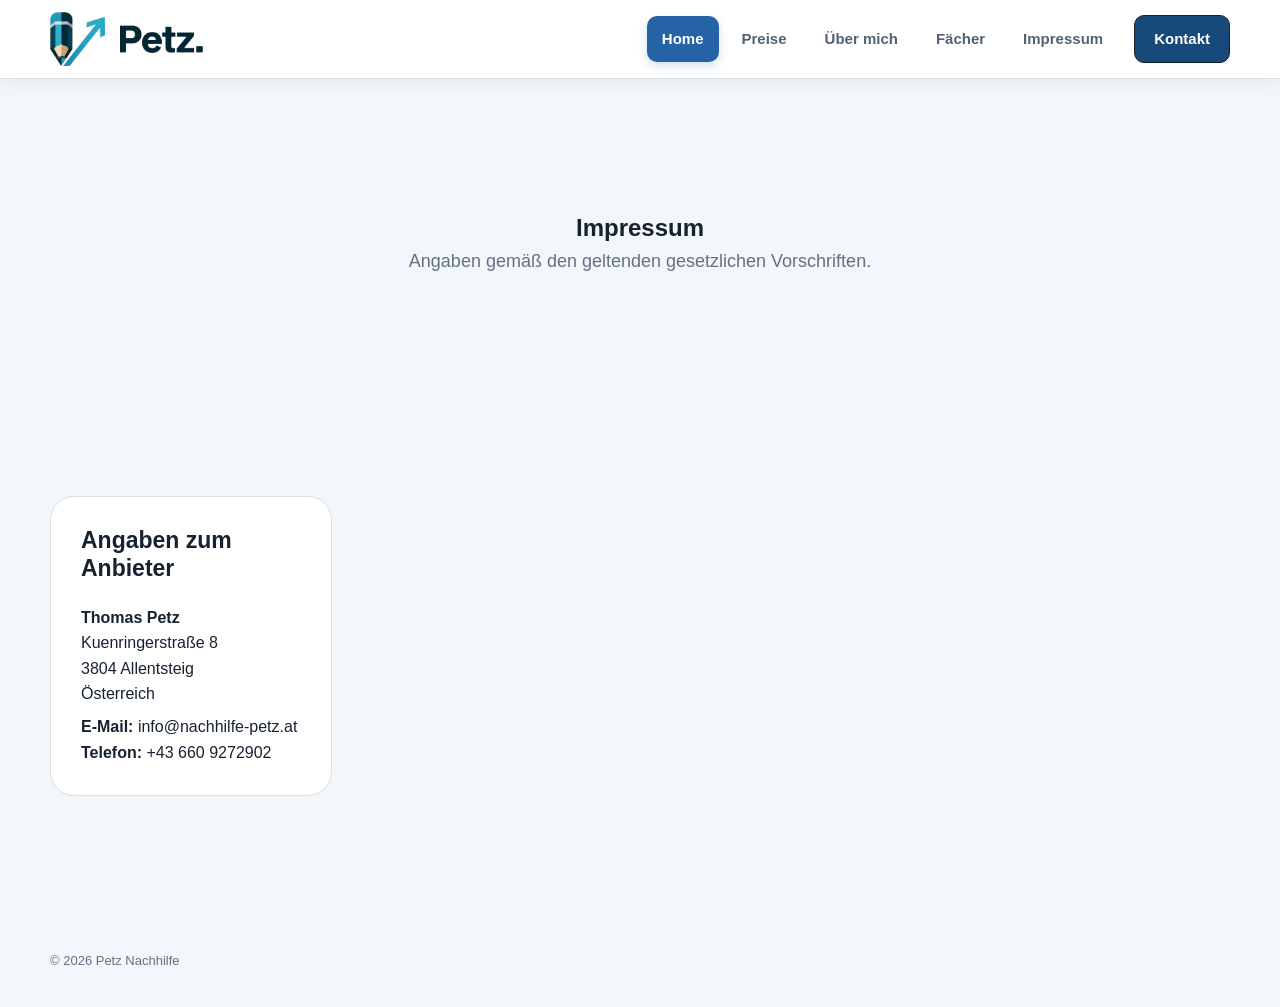
==== impressum/index.html @ 468039ac "Update links in impressum/index.html" ====
<!DOCTYPE html>
<html lang="de">
<head>
    <meta charset="UTF-8">
    <meta name="viewport" content="width=device-width, initial-scale=1.0">
    <title>Impressum | Petz Nachhilfe</title>
    <link rel="stylesheet" href="../style.css">
</head>

<body class="prices-site">

<!-- =======================================================
       NAVIGATION
  ======================================================== -->

  <header class="site-header">
    <div class="container nav">

        <a href="../index.html" class="logo-link">
    <img src="../logo.png" alt="Petz Nachhilfe Logo" class="site-logo">
        </a>

        <nav class="main-nav">
            <a href="../index.html" class="active">Home</a>
            <a href="../preise/">Preise</a>
            <a href="#ueber-mich">Über mich</a>
            <a href="#faecher">Fächer</a>
            <a href="/index.html/">Impressum</a>
            <a href="#kontakt" class="nav-contact">Kontakt</a>
        </nav>

    </div>
</header>

<main class="container prices-page">

    <section class="prices-intro">
        <h2>Impressum</h2>
        <p>Angaben gemäß den geltenden gesetzlichen Vorschriften.</p>
    </section>

    <section class="prices">

        <div class="price-card">
            <h3>Angaben zum Anbieter</h3>

            <p>
                <strong>Thomas Petz</strong><br>
                Kuenringerstraße 8<br>
                3804 Allentsteig<br>
                Österreich
            </p>

            <p>
                <strong>E-Mail:</strong>
                info@nachhilfe-petz.at<br>

                <strong>Telefon:</strong>
                +43 660 9272902
            </p>
        </div>

    </section>

</main>

<footer>
    <div class="container">
        <p>&copy; 2026 Petz Nachhilfe</p>
    </div>
</footer>

</body>
</html>
---- style.css ----
/* =========================================================
   PETZ NACHHILFE — ZENTRALES STYLESHEET
   ========================================================= */

:root {
  --background: #f3f6fa;
  --white: #ffffff;
  --black: #172231;
  --gray: #647184;
  --light-gray: #d9e0e8;
  --blue: #2563a6;
  --dark-blue: #174a7a;
  --light-blue: #e8f1fa;

  --max-width: 1180px;
  --radius: 24px;
}

/* =========================================================
   GRUNDLAGEN
   ========================================================= */

* {
  box-sizing: border-box;
  margin: 0;
  padding: 0;
}

html {
  scroll-behavior: smooth;
}

body {
  font-family: Arial, Helvetica, sans-serif;
  background: var(--background);
  color: var(--black);
  line-height: 1.6;
}

a {
  color: inherit;
  text-decoration: none;
}

button {
  font-family: inherit;
}

img {
  display: block;
  max-width: 100%;
}

.container {
  width: min(calc(100% - 40px), var(--max-width));
  margin: 0 auto;
}

/* =========================================================
   NAVIGATION
   ========================================================= */

header {
  position: fixed;
  top: 0;
  left: 0;
  right: 0;
  z-index: 1000;

  background: rgba(243, 246, 250, 0.94);
  backdrop-filter: blur(14px);
  border-bottom: 1px solid rgba(0, 0, 0, 0.08);

  transition: box-shadow 0.2s ease;
}

nav {
  height: 76px;
  display: flex;
  align-items: center;
  justify-content: space-between;
  gap: 30px;
}

.logo {
  font-size: 15px;
  font-weight: 800;
  letter-spacing: 0.13em;
  white-space: nowrap;
}

.nav-links {
  display: flex;
  align-items: center;
  gap: 30px;
  font-size: 14px;
  font-weight: 700;
}

.nav-links a {
  transition: color 0.2s ease;
}

.nav-links a:hover {
  color: var(--dark-blue);
}

.nav-contact {
  border: 1px solid var(--black);
  border-radius: 100px;
  padding: 10px 20px;
  transition: background 0.2s ease, color 0.2s ease;
}

.nav-contact:hover {
  background: var(--black);
  color: var(--white);
}

.mobile-menu {
  display: none;
  border: 0;
  background: transparent;
  font-size: 28px;
  cursor: pointer;
}

/* =========================================================
   ALLGEMEINE ELEMENTE
   ========================================================= */

.eyebrow {
  margin-bottom: 18px;
  color: var(--dark-blue);
  font-size: 13px;
  font-weight: 800;
  letter-spacing: 0.18em;
  text-transform: uppercase;
}

.button {
  display: inline-flex;
  align-items: center;
  justify-content: center;
  padding: 14px 24px;
  border: 1px solid var(--black);
  border-radius: 100px;
  font-weight: 800;
  transition: transform 0.2s ease, background 0.2s ease, color 0.2s ease;
}

.button:hover {
  transform: translateY(-2px);
}

.button-primary {
  background: var(--black);
  color: var(--white);
}

.button-primary:hover {
  background: #333;
}

.button-secondary:hover {
  background: var(--white);
}

section {
  padding: 105px 0;
}

.section-heading {
  max-width: 760px;
  margin-bottom: 55px;
}

.section-heading h2 {
  margin-bottom: 16px;
  font-size: clamp(36px, 5vw, 60px);
  line-height: 1.05;
  letter-spacing: -0.04em;
}

.section-heading p {
  color: var(--gray);
  font-size: 18px;
}

/* =========================================================
   STARTSEITE — HERO
   ========================================================= */

.hero {
  min-height: 94vh;
  display: flex;
  align-items: center;
  padding: 140px 0 90px;

  background:
    radial-gradient(
      circle at 85% 20%,
      rgba(37, 99, 166, 0.20),
      transparent 30%
    ),
    radial-gradient(
      circle at 10% 85%,
      rgba(37, 99, 166, 0.10),
      transparent 30%
    );
}

.hero-grid {
  display: grid;
  grid-template-columns: 1.15fr 0.85fr;
  gap: 70px;
  align-items: center;
}

.hero h1 {
  margin-bottom: 28px;
  font-size: clamp(48px, 7vw, 88px);
  line-height: 0.98;
  letter-spacing: -0.05em;
}

.hero-description {
  max-width: 650px;
  margin-bottom: 34px;
  color: var(--gray);
  font-size: 19px;
}

.buttons {
  display: flex;
  flex-wrap: wrap;
  gap: 14px;
}

.hero-card {
  min-height: 440px;
  padding: 38px;
  display: flex;
  flex-direction: column;
  justify-content: space-between;
  position: relative;
  overflow: hidden;

  color: var(--white);
  background: var(--black);
  border-radius: 34px;
  box-shadow: 0 25px 70px rgba(0, 0, 0, 0.16);
}

.hero-card::after {
  content: "";
  position: absolute;
  width: 310px;
  height: 310px;
  right: -100px;
  top: -100px;
  border-radius: 50%;
  background: var(--blue);
}

.formula {
  position: relative;
  z-index: 1;
  font-size: 65px;
  font-weight: 800;
  letter-spacing: -0.06em;
}

.hero-card-text {
  position: relative;
  z-index: 1;
  max-width: 320px;
  color: #d5d5d5;
}

/* =========================================================
   STARTSEITE — FÄCHER
   ========================================================= */

.subjects {
  display: grid;
  grid-template-columns: repeat(3, 1fr);
  gap: 18px;
}

.subject {
  min-height: 250px;
  padding: 30px;
  background: var(--white);
  border: 1px solid var(--light-gray);
  border-radius: var(--radius);
  transition: transform 0.25s ease, box-shadow 0.25s ease;
}

.subject:hover {
  transform: translateY(-5px);
  box-shadow: 0 15px 40px rgba(0, 0, 0, 0.07);
}

.subject-number,
.step-number,
.mode-number {
  color: var(--dark-blue);
  font-size: 13px;
  font-weight: 800;
  letter-spacing: 0.1em;
}

.subject h3 {
  margin: 50px 0 12px;
  font-size: 25px;
}

.subject p,
.mode p,
.step p {
  color: var(--gray);
}

/* =========================================================
   STARTSEITE — ÜBER MICH
   ========================================================= */

.about {
  background: var(--white);
}

.about-grid {
  display: grid;
  grid-template-columns: 0.8fr 1.2fr;
  gap: 70px;
  align-items: center;
}

.portrait {
  min-height: 520px;
  display: flex;
  align-items: flex-end;
  justify-content: center;
  overflow: hidden;
  border-radius: 30px;
  background: linear-gradient(145deg, #252525, #918575);
}

.portrait-person {
  width: 64%;
  height: 74%;
  background: #dedede;
  border-radius: 48% 48% 0 0;
  opacity: 0.9;
}

.about-content h2 {
  margin-bottom: 25px;
  font-size: clamp(40px, 5vw, 63px);
  line-height: 1;
}

.about-content p {
  margin-bottom: 17px;
  color: var(--gray);
  font-size: 17px;
}

/* =========================================================
   STARTSEITE — ABLAUF
   ========================================================= */

.steps {
  display: grid;
  gap: 0;
}

.step {
  display: grid;
  grid-template-columns: 100px 1fr;
  gap: 30px;
  padding: 30px 0;
  border-top: 1px solid var(--light-gray);
}

.step:last-child {
  border-bottom: 1px solid var(--light-gray);
}

.step h3 {
  margin-bottom: 3px;
  font-size: 25px;
}

.step-label {
  margin-bottom: 10px;
  color: var(--gray);
  font-size: 14px;
  font-weight: 700;
  letter-spacing: 0.08em;
  text-transform: uppercase;
}

.step p {
  max-width: 850px;
}

/* =========================================================
   STARTSEITE — PRÄSENZ / ONLINE
   ========================================================= */

.learning-modes {
  display: grid;
  grid-template-columns: 1fr 1fr;
  gap: 18px;
  margin-top: 25px;
}

.mode {
  padding: 30px;
  background: var(--white);
  border: 1px solid var(--light-gray);
  border-radius: 22px;
}

.mode h3 {
  margin: 14px 0 8px;
  font-size: 24px;
}

/* =========================================================
   STARTSEITE — FAQ
   ========================================================= */

.faq {
  background: var(--white);
}

.faq-list {
  max-width: 900px;
}

details {
  padding: 22px 0;
  border-top: 1px solid var(--light-gray);
}

details:last-child {
  border-bottom: 1px solid var(--light-gray);
}

summary {
  position: relative;
  padding-right: 40px;
  cursor: pointer;
  list-style: none;
  font-size: 18px;
  font-weight: 800;
}

summary::-webkit-details-marker {
  display: none;
}

summary::after {
  content: "+";
  position: absolute;
  right: 0;
  top: -5px;
  font-size: 25px;
  font-weight: 400;
}

details[open] summary::after {
  content: "−";
}

details p {
  max-width: 800px;
  padding-top: 15px;
  color: var(--gray);
}

/* =========================================================
   STARTSEITE — KONTAKT
   ========================================================= */

.contact-box {
  display: grid;
  grid-template-columns: 1fr 1fr;
  gap: 50px;
  padding: 70px;
  color: var(--white);
  background: var(--black);
  border-radius: 34px;
}

.contact-box h2 {
  margin-bottom: 20px;
  font-size: clamp(42px, 5vw, 66px);
  line-height: 1;
}

.contact-box p {
  max-width: 550px;
  color: #c9c9c9;
}

.contact-details {
  display: flex;
  flex-direction: column;
  justify-content: center;
  gap: 18px;
}

.contact-link {
  padding-bottom: 12px;
  border-bottom: 1px solid #555;
  font-size: 20px;
  font-weight: 700;
  transition: color 0.2s ease;
}

.contact-link:hover {
  color: var(--blue);
}

.contact-button {
  width: max-content;
  color: var(--white);
  border-color: #777;
}

.contact-button:hover {
  background: var(--white);
  color: var(--black);
}

/* =========================================================
   PREISSEITE
   ========================================================= */

.prices-page {
  padding-top: 120px;
}

.prices-intro {
  max-width: 760px;
  margin: 0 auto 55px;
  text-align: center;
}

.prices-intro h1 {
  margin-bottom: 16px;
  font-size: clamp(48px, 7vw, 76px);
  line-height: 1;
  letter-spacing: -0.05em;
}

.prices-intro p {
  color: var(--gray);
  font-size: 18px;
}

.prices {
  display: grid;
  grid-template-columns: repeat(4, 1fr);
  gap: 18px;
}

.price-card {
  min-height: 300px;
  padding: 30px;
  display: flex;
  flex-direction: column;
  justify-content: space-between;

  background: var(--white);
  border: 1px solid var(--light-gray);
  border-radius: var(--radius);

  transition: transform 0.25s ease, box-shadow 0.25s ease;
}

.price-card:hover {
  transform: translateY(-5px);
  box-shadow: 0 15px 40px rgba(0, 0, 0, 0.07);
}

.price-card h3 {
  margin-bottom: 15px;
  font-size: 23px;
  line-height: 1.2;
}

.description {
  color: var(--gray);
}

.price {
  margin-top: 30px;
  color: var(--black);
  font-size: 32px;
  font-weight: 800;
  letter-spacing: -0.03em;
}

.intensive {
  margin-top: 18px;
  min-height: auto;
  display: grid;
  grid-template-columns: 1fr auto;
  gap: 40px;
  align-items: end;
}

.intensive .price {
  margin-top: 0;
  white-space: nowrap;
}

.note {
  margin-top: 18px;
  padding: 30px;
  background: var(--black);
  color: #c9c9c9;
  border-radius: var(--radius);
}

.note strong {
  display: block;
  margin-bottom: 8px;
  color: var(--white);
}

/* =========================================================
   FOOTER
   ========================================================= */

footer {
  padding: 35px 0;
  color: var(--gray);
  font-size: 13px;
}

footer .container {
  display: flex;
  justify-content: space-between;
  gap: 20px;
  flex-wrap: wrap;
}

/* =========================================================
   RESPONSIVE
   ========================================================= */

@media (max-width: 1000px) {
  .prices {
    grid-template-columns: repeat(2, 1fr);
  }
}

@media (max-width: 850px) {
  .mobile-menu {
    display: block;
  }

  .nav-links {
    display: none;
    position: absolute;
    top: 76px;
    left: 0;
    right: 0;
    padding: 20px;
    flex-direction: column;
    align-items: flex-start;
    background: var(--background);
    border-bottom: 1px solid var(--light-gray);
  }

  .nav-links.active {
    display: flex;
  }

  .hero-grid,
  .about-grid,
  .contact-box {
    grid-template-columns: 1fr;
  }

  .hero-card {
    min-height: 320px;
  }

  .subjects {
    grid-template-columns: 1fr 1fr;
  }

  .intensive {
    grid-template-columns: 1fr;
    align-items: start;
  }

  .intensive .price {
    margin-top: 10px;
  }
}

@media (max-width: 560px) {
  .container {
    width: min(calc(100% - 28px), var(--max-width));
  }

  section {
    padding: 75px 0;
  }

  .hero {
    padding-top: 120px;
  }

  .hero h1 {
    font-size: 52px;
  }

  .hero-description {
    font-size: 17px;
  }

  .formula {
    font-size: 48px;
  }

  .subjects,
  .prices,
  .learning-modes {
    grid-template-columns: 1fr;
  }

  .step {
    grid-template-columns: 1fr;
    gap: 10px;
  }

  .portrait {
    min-height: 400px;
  }

  .contact-box {
    padding: 35px 28px;
    border-radius: 25px;
  }

  .contact-link {
    font-size: 17px;
  }

  .prices-page {
    padding-top: 105px;
  }

  .price-card {
    min-height: 250px;
  }

  footer .container {
    flex-direction: column;
  }
}


/* =========================================================
   BLAU-AKZENTE
   ========================================================= */

.nav-contact:hover {
  background: var(--dark-blue);
}

.button-primary {
  background: var(--dark-blue);
}

.button-primary:hover {
  background: #123b62;
}

.subject:hover,
.price-card:hover {
  border-color: #c3d5e7;
}

.price {
  color: var(--dark-blue);
}

.note {
  background: var(--dark-blue);
}

.mode:hover {
  border-color: #c3d5e7;
}

.contact-link:hover {
  color: var(--blue);
}

/* =========================================================
   PREISSEITE 
   ========================================================= */

.prices-site .prices-page {
    padding-top: 25px;
    padding-bottom: 10px;
}

.prices-site .prices-intro {
    margin-bottom: 10px;
}

/* Intensivkurs */
.prices-site .intensive {
    margin-top: 18px;
    min-height: 0;
    padding: 30px;
    display: grid;
    grid-template-columns: 1fr auto;
    gap: 20px;
    align-items: end;
}

/* Preis beim Intensivkurs */
.prices-site .intensive .price {
    margin: 0;
    white-space: nowrap;
    align-self: end;
}

/* Hinweisbox */
.prices-site .note {
    margin-top: 18px;
    padding: 22px 30px;
    border-radius: 25px;
}

/* Überschrift der Hinweisbox */
.prices-site .note strong {
    display: block;
    margin-bottom: 8px;
}

/* Footer etwas näher an den Inhalt */
.prices-site footer {
    margin-top: 5px;
}

/* Auf kleinen Bildschirmen */
@media (max-width: 700px) {
    .prices-site .intensive {
        grid-template-columns: 1fr;
        gap: 15px;
    }

    .prices-site .intensive .price {
        justify-self: start;
    }
}

/* =========================================================
   MODERNES MENÜBAND
   ========================================================= */

.site-header {
    position: sticky;
    top: 0;
    z-index: 1000;

    background: rgba(255, 255, 255, 0.96);
    backdrop-filter: blur(12px);

    border-bottom: 1px solid #d9e0e8;

    box-shadow: 0 4px 18px rgba(23, 34, 49, 0.06);
}

.site-header .nav {
    min-height: 78px;

    display: flex;
    align-items: center;
    justify-content: space-between;

    gap: 30px;
}

/* Logo */

.site-header .logo {
    color: #172231;
    text-decoration: none;

    font-size: 24px;
    font-weight: 800;
    letter-spacing: -0.5px;

    white-space: nowrap;
}

.site-header .logo span {
    color: #2563a6;
}

/* Menü */

.main-nav {
    display: flex;
    align-items: center;
    gap: 8px;
}

.main-nav a {
    position: relative;

    color: #526174;
    text-decoration: none;

    font-size: 15px;
    font-weight: 600;

    padding: 11px 15px;
    border-radius: 10px;

    transition:
        color 0.2s ease,
        background 0.2s ease,
        transform 0.2s ease;
}

.main-nav a:hover {
    color: #174a7a;
    background: #e8f1fa;
    transform: translateY(-1px);
}

/* Aktive Seite */

.main-nav a.active {
    color: #ffffff;
    background: #2563a6;
    box-shadow: 0 4px 10px rgba(37, 99, 166, 0.20);
}

/* Kontakt hervorheben */

.main-nav .nav-contact {
    color: #ffffff;
    background: #174a7a;

    margin-left: 8px;
    padding-left: 19px;
    padding-right: 19px;
}

.main-nav .nav-contact:hover {
    color: #ffffff;
    background: #2563a6;
}


/* =========================================================
   MENÜ – HANDY
   ========================================================= */

@media (max-width: 850px) {

    .site-header .nav {
        min-height: auto;
        padding-top: 14px;
        padding-bottom: 14px;

        flex-direction: column;
        gap: 12px;
    }

    .main-nav {
        width: 100%;
        justify-content: center;
        flex-wrap: wrap;
    }

    .main-nav a {
        padding: 8px 11px;
        font-size: 14px;
    }

    .main-nav .nav-contact {
        margin-left: 0;
    }
}

.logo-link {
    display: flex;
    align-items: center;
    text-decoration: none;
}

.site-logo {
    height: 55px;
    width: auto;
    display: block;
    object-fit: contain;
}
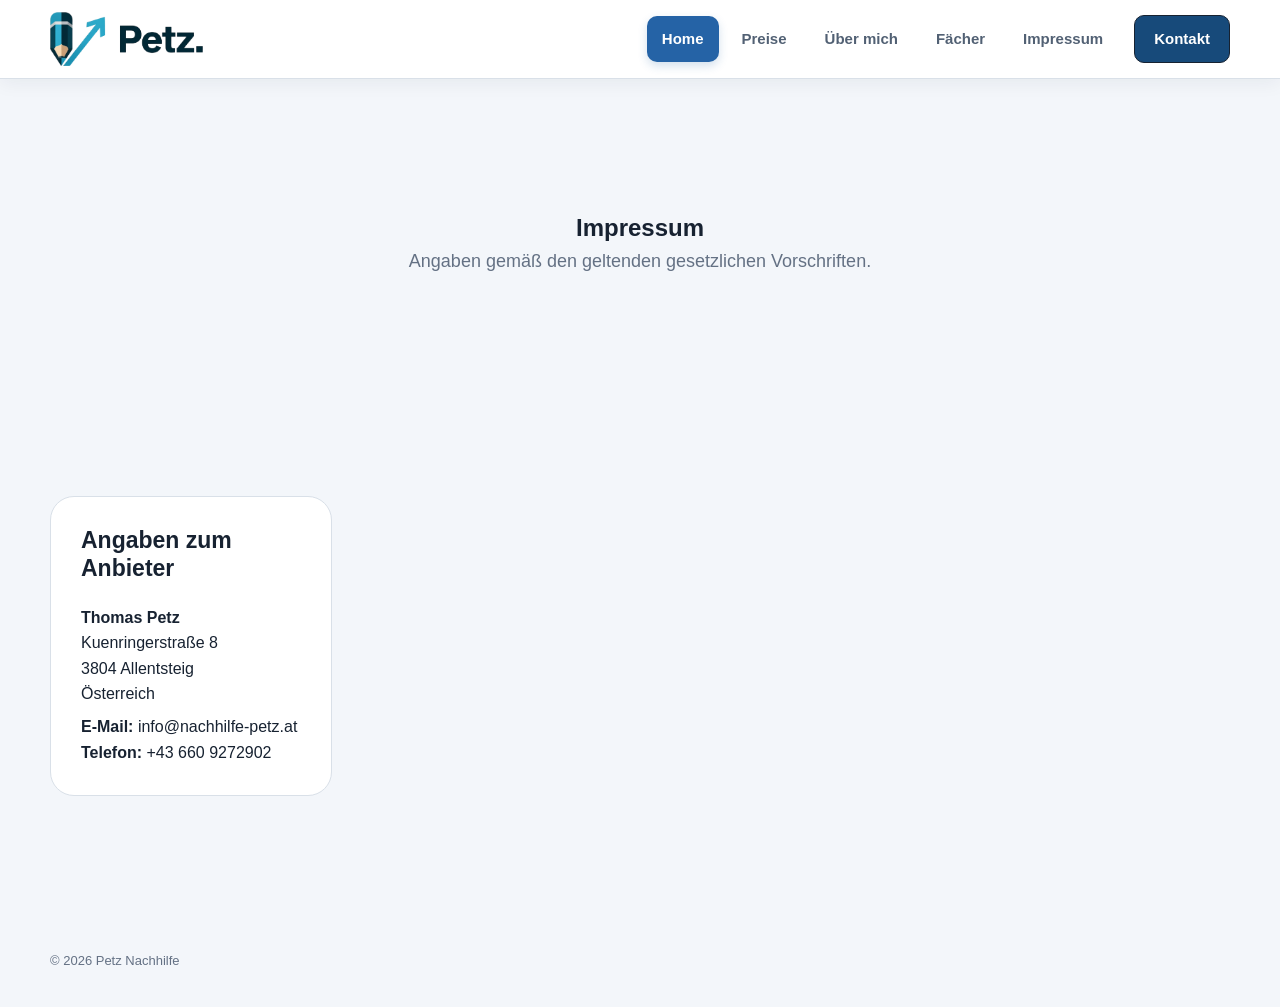
==== commit 54c8551b: "Update index.html" ====
--- a/impressum/index.html
+++ b/impressum/index.html
@@ -25,7 +25,7 @@
             <a href="../preise/">Preise</a>
             <a href="#ueber-mich">Über mich</a>
             <a href="#faecher">Fächer</a>
-            <a href="/index.html/">Impressum</a>
+            <a href="/index.html">Impressum</a>
             <a href="#kontakt" class="nav-contact">Kontakt</a>
         </nav>
 
@@ -33,7 +33,6 @@
 </header>
 
 <main class="container prices-page">
-
     <section class="prices-intro">
         <h2>Impressum</h2>
         <p>Angaben gemäß den geltenden gesetzlichen Vorschriften.</p>
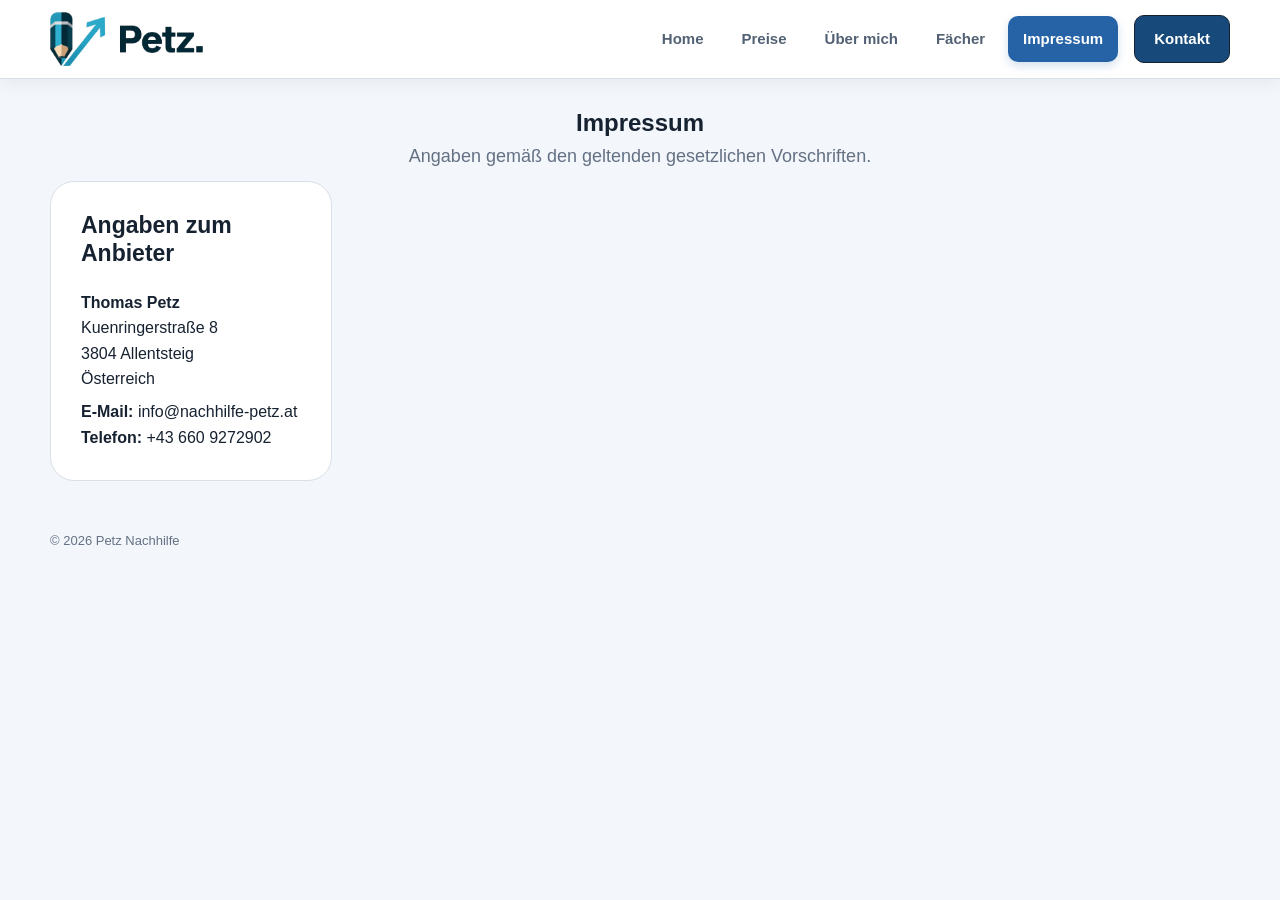
==== commit 9d5d444c: "Update navigation links in impressum/index.html" ====
--- a/impressum/index.html
+++ b/impressum/index.html
@@ -21,12 +21,12 @@
         </a>
 
         <nav class="main-nav">
-            <a href="../index.html" class="active">Home</a>
+            <a href="../index.html">Home</a>
             <a href="../preise/">Preise</a>
-            <a href="#ueber-mich">Über mich</a>
-            <a href="#faecher">Fächer</a>
-            <a href="/index.html">Impressum</a>
-            <a href="#kontakt" class="nav-contact">Kontakt</a>
+            <a href="../index.html#ueber-mich">Über mich</a>
+            <a href="../index.html#faecher">Fächer</a>
+            <a href="#" class="active">Impressum</a>
+            <a href="../index.html#kontakt" class="nav-contact">Kontakt</a>
         </nav>
 
     </div>
--- a/style.css
+++ b/style.css
@@ -542,7 +542,7 @@
    ========================================================= */
 
 .prices-page {
-  padding-top: 120px;
+  padding-top: 20px;
 }
 
 .prices-intro {
@@ -818,6 +818,11 @@
 
 .prices-site .prices-intro {
     margin-bottom: 10px;
+    padding: 0;
+}
+
+.prices-site .prices {
+    padding: 0;
 }
 
 /* Intensivkurs */
@@ -1012,3 +1017,22 @@
     display: block;
     object-fit: contain;
 }
+
+/* =========================================================
+   PREISSEITE - ABSTÄNDE
+   ========================================================= */
+
+.prices-site .prices-page {
+    padding-top: 25px;
+    padding-bottom: 10px;
+}
+
+.prices-site .prices-intro {
+    padding: 0;
+    margin: 0 auto 10px;
+}
+
+.prices-site .prices {
+    padding: 0;
+    margin: 0;
+}
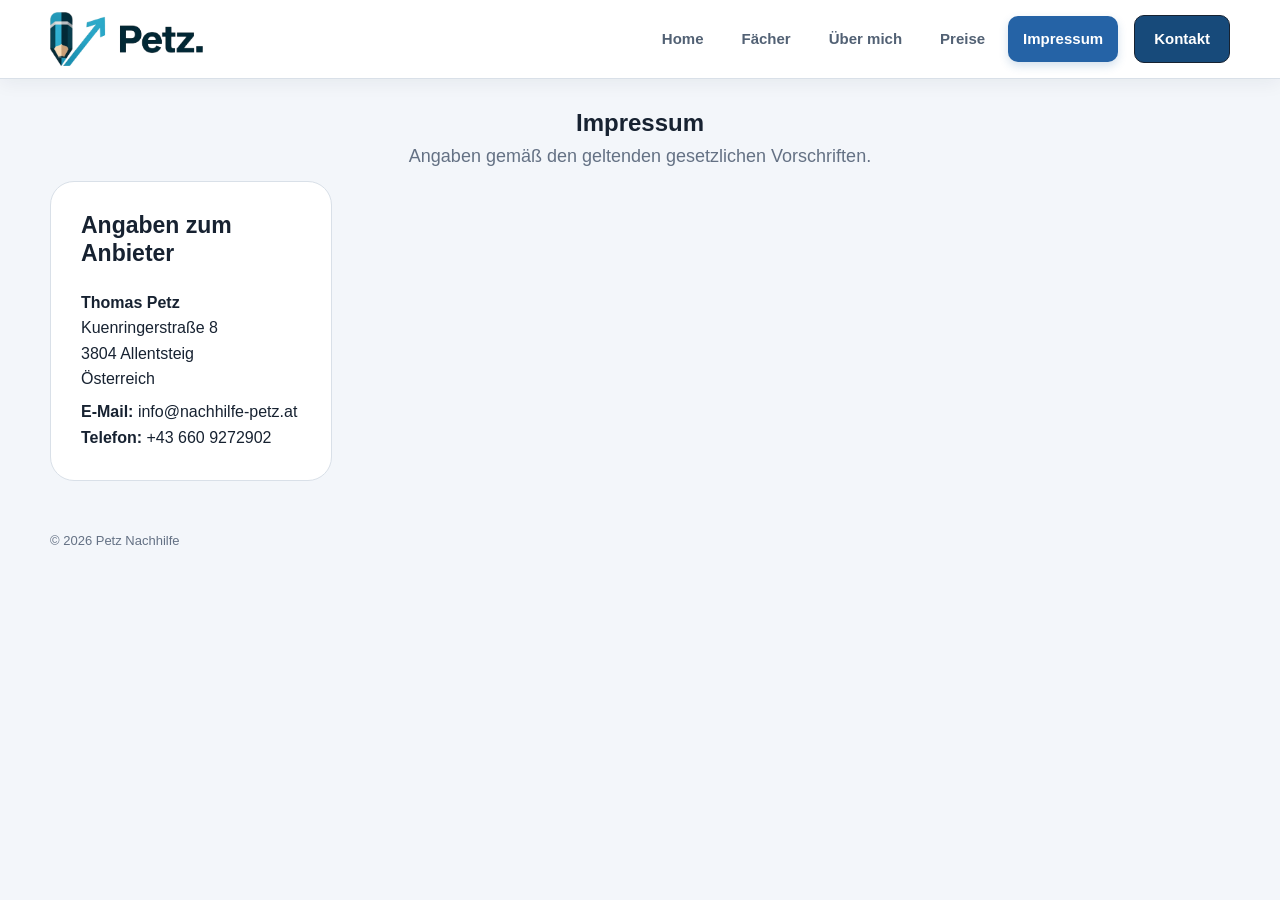
==== commit cc695955: "Reorder navigation links in impressum page" ====
--- a/impressum/index.html
+++ b/impressum/index.html
@@ -22,9 +22,9 @@
 
         <nav class="main-nav">
             <a href="../index.html">Home</a>
+            <a href="../index.html#faecher">Fächer</a>
+            <a href="../index.html#ueber-mich">Über mich</a>
             <a href="../preise/">Preise</a>
-            <a href="../index.html#ueber-mich">Über mich</a>
-            <a href="../index.html#faecher">Fächer</a>
             <a href="#" class="active">Impressum</a>
             <a href="../index.html#kontakt" class="nav-contact">Kontakt</a>
         </nav>
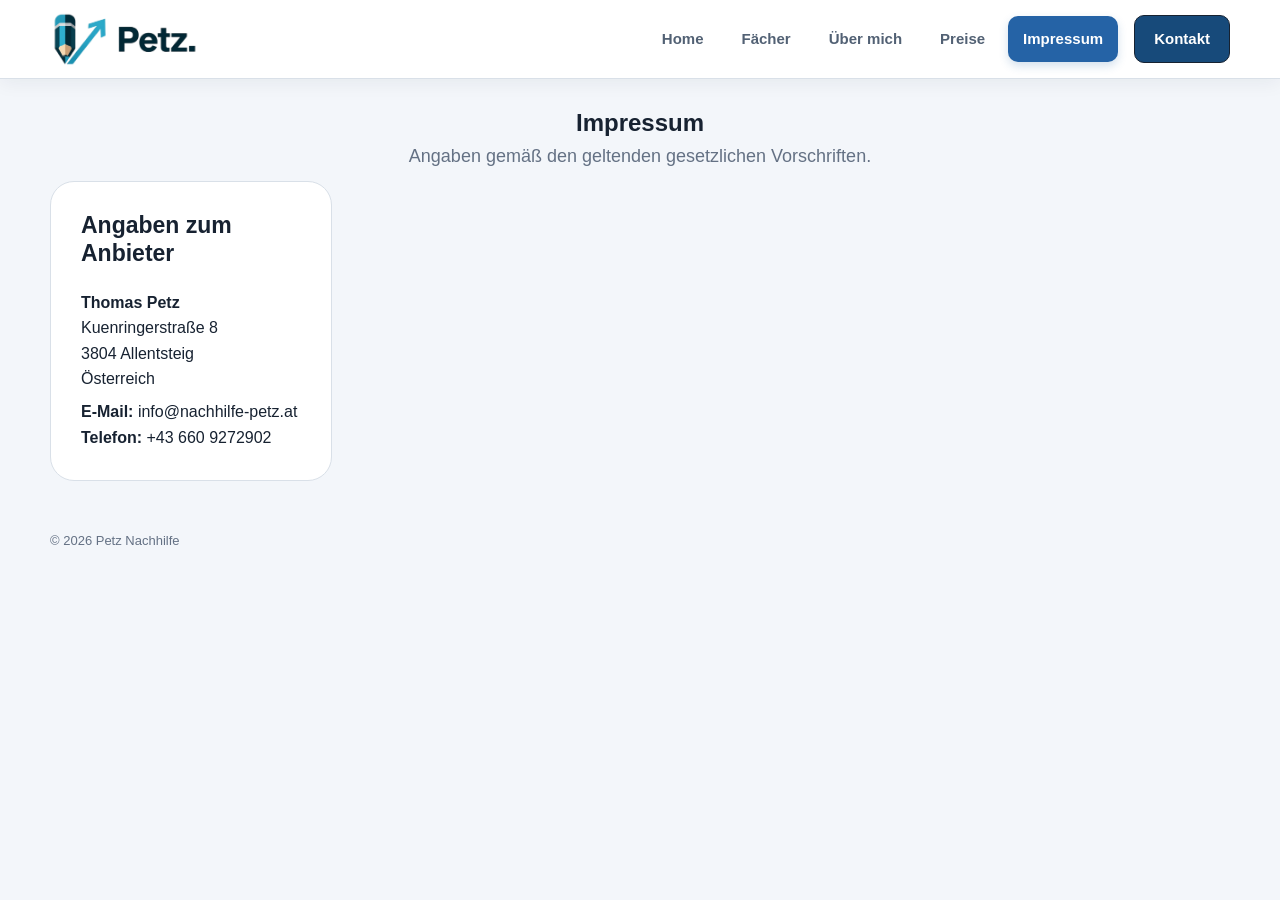
==== commit b73eac78: "Update logo image in impressum page" ====
--- a/impressum/index.html
+++ b/impressum/index.html
@@ -4,6 +4,9 @@
     <meta charset="UTF-8">
     <meta name="viewport" content="width=device-width, initial-scale=1.0">
     <title>Impressum | Petz Nachhilfe</title>
+
+    <link rel="icon" type="image/png" href="/favicon.png">
+    
     <link rel="stylesheet" href="../style.css">
 </head>
 
@@ -17,7 +20,7 @@
     <div class="container nav">
 
         <a href="../index.html" class="logo-link">
-    <img src="../logo.png" alt="Petz Nachhilfe Logo" class="site-logo">
+    <img src="../logo_new.png" alt="Petz Nachhilfe Logo" class="site-logo">
         </a>
 
         <nav class="main-nav">
